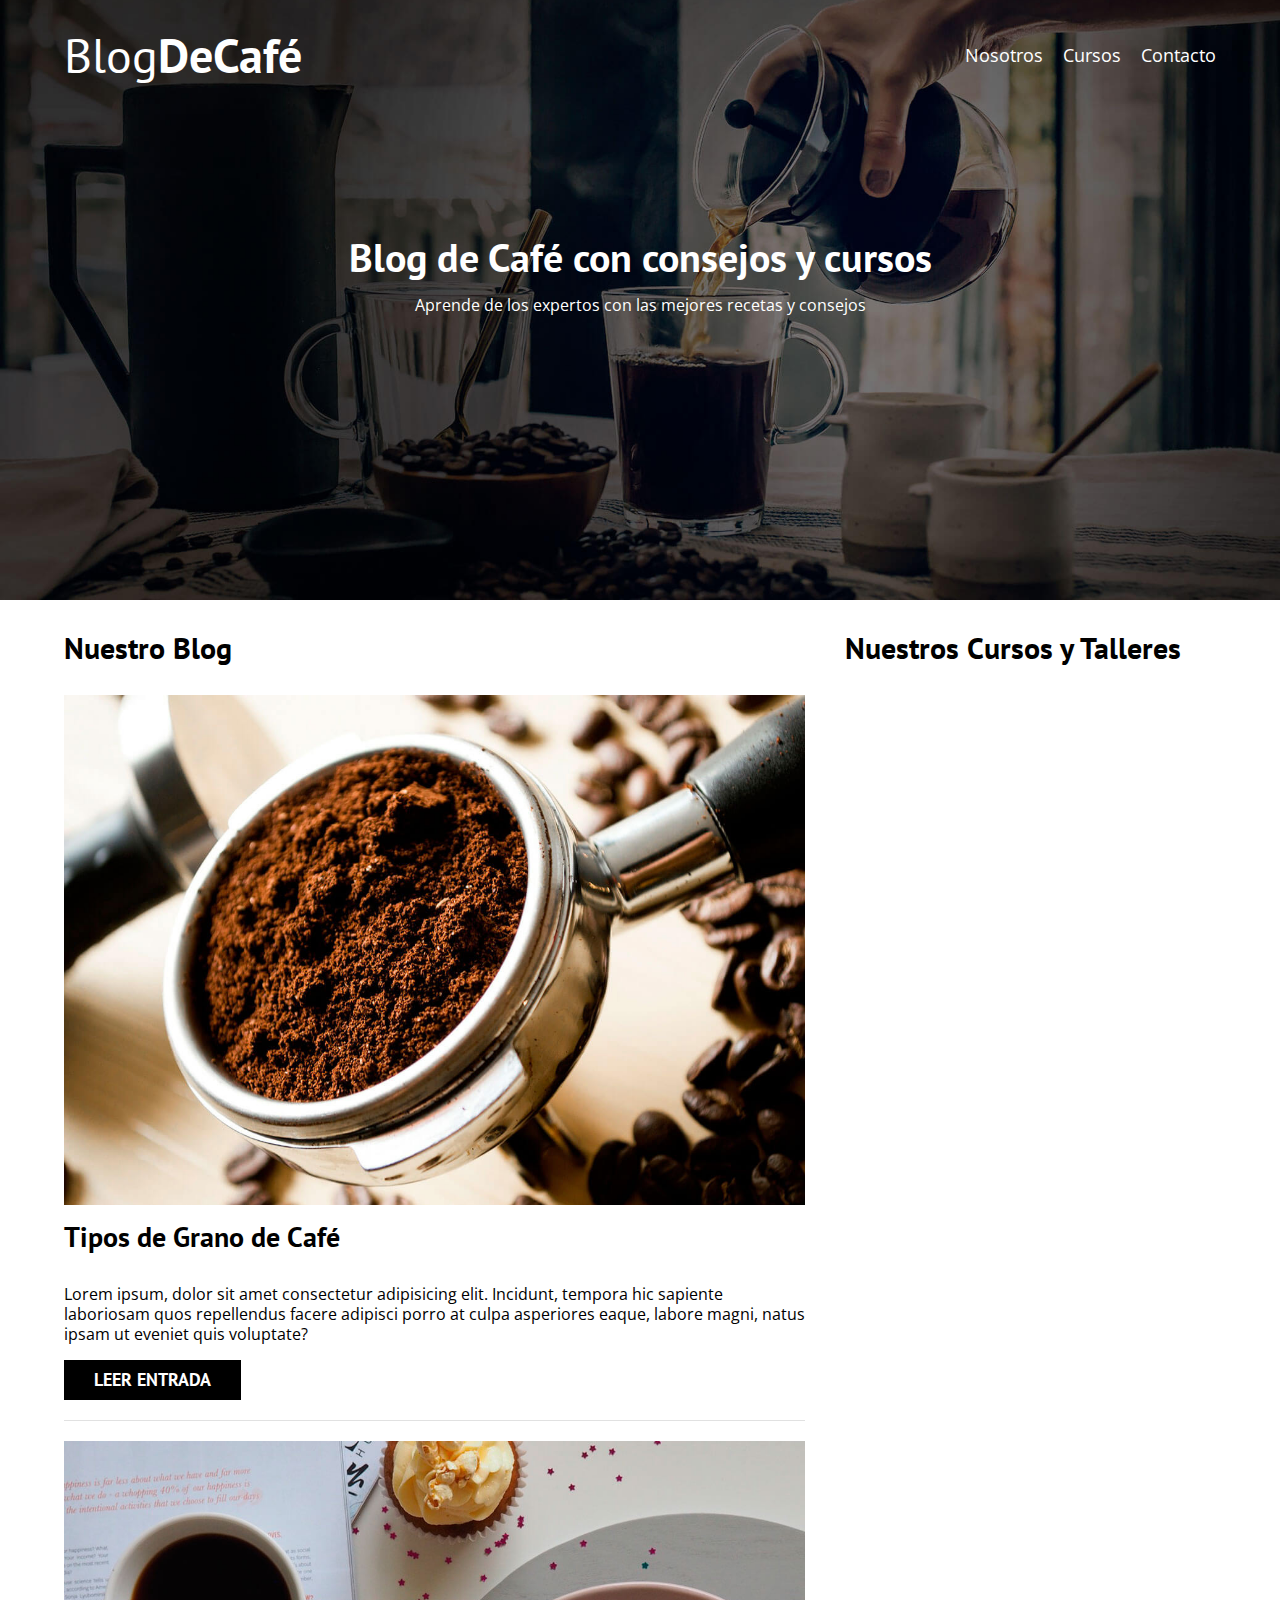
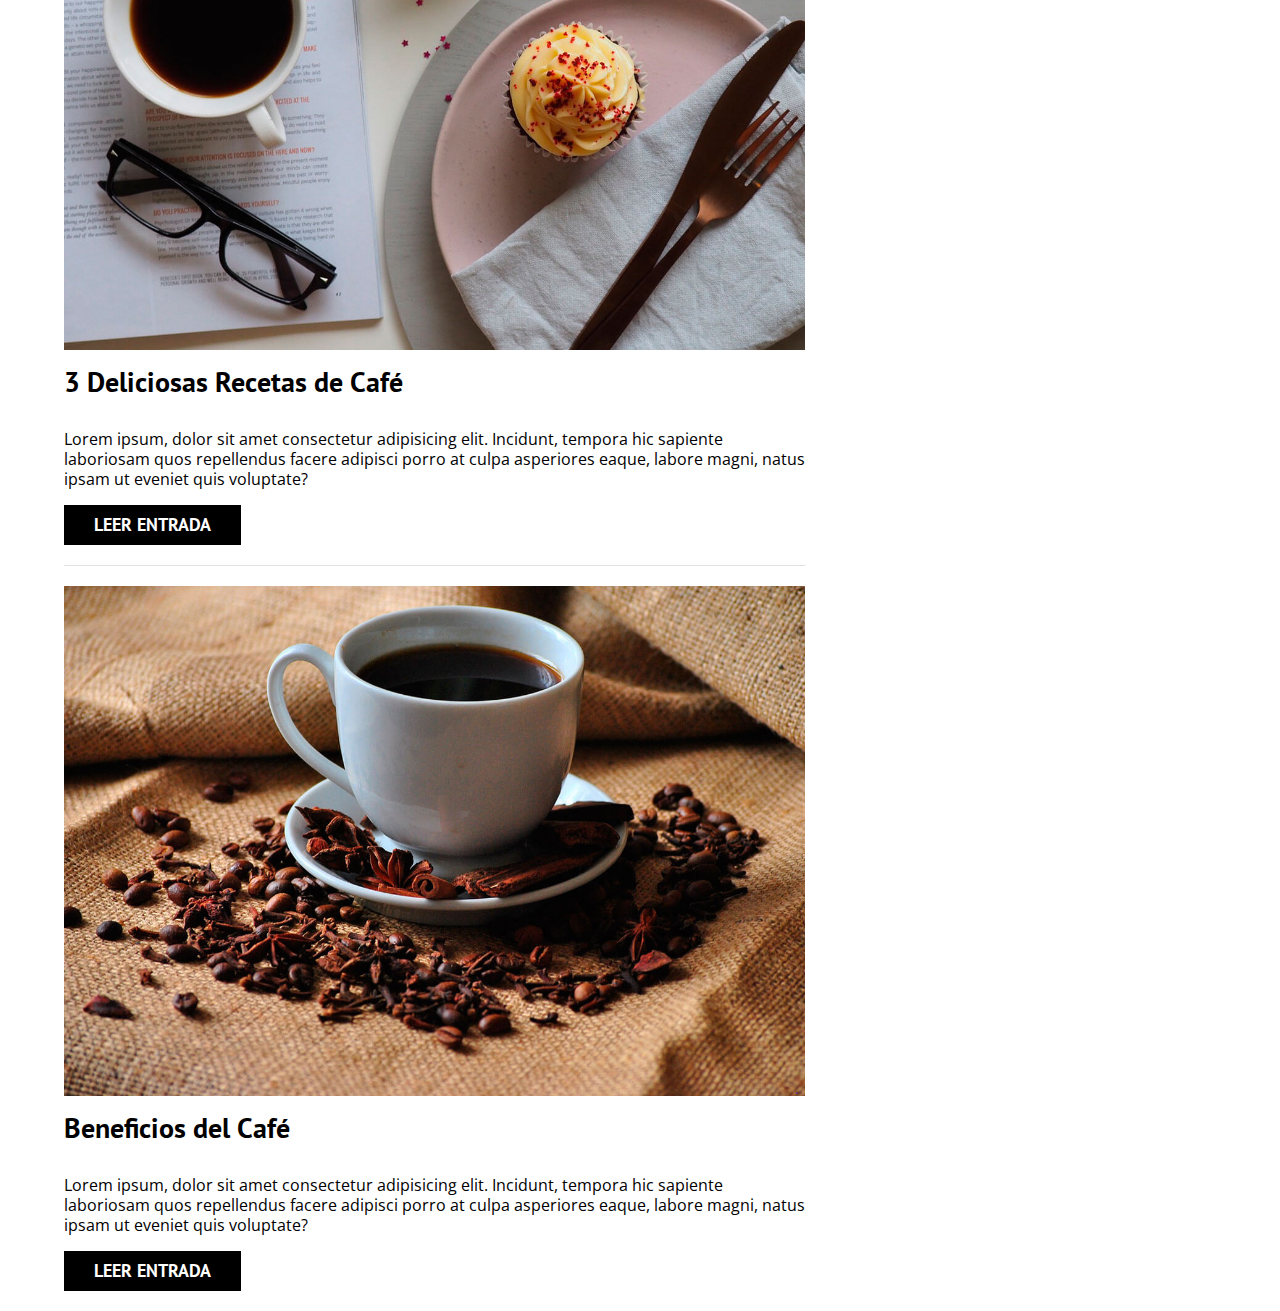
==== index.html @ 973b779e "blog cafe maquetado inicial html y css" ====
<!DOCTYPE html>
<html lang="es">
  <head>
    <meta charset="UTF-8" />
    <meta name="viewport" content="width=device-width, initial-scale=1.0" />
    <title>BlogDeCafé</title>
    <meta name="description" content="Página web de blog de café" />
    <!-- Preload -->
    <link rel="preload" href="css/normalize.css" as="style" />
    <link rel="stylesheet" href="css/normalize.css" />

    <link rel="preload" href="https://fonts.googleapis.com/css2?family=Open+Sans&family=PT+Sans:wght@400;700&display=swap"  crossorigin="crossorigin" as="font">
    <link href="https://fonts.googleapis.com/css2?family=Open+Sans&family=PT+Sans:wght@400;700&display=swap" rel="stylesheet">
    
    <link rel="preload" href="css/style.css" as="style">
    <link rel="stylesheet" href="css/style.css">

  </head>
  <body>
    <header class="header">
      <div class="contenedor">

        <div class="barra">

          <a class="logo" href="index.html">
            <h1 class="logo__nombre no-margin centrar-texto">
              Blog<span class="logo__bold">DeCafé</span>
            </h1>
          </a>

          <nav class="navegacion">
            <a href="nosotros.html" class="navegacion__enlace">Nosotros</a>
            <a href="cursos.html" class="navegacion__enlace">Cursos</a>
            <a href="contacto.html" class="navegacion__enlace">Contacto</a>
          </nav>

        </div>

      </div>

      <div class="header__texto">

        <h2 class="no-margin">Blog de Café con consejos y cursos</h2>
        <p class="no-margin">
          Aprende de los expertos con las mejores recetas y consejos
        </p>

      </div>

    </header>

    <div class="contenedor contenido-principal">
        <main class="blog"> 
            <h3>Nuestro Blog</h3>

            <article class="entrada">
              <div class="entrada__imagen">
                <img src="img/blog1.jpg" alt="imagen blog">
              </div>

              <div class="entrada__contenido">
                <h4 class="no-margin">Tipos de Grano de Café</h4>
                <p>Lorem ipsum, dolor sit amet consectetur adipisicing elit. Incidunt, tempora hic sapiente laboriosam quos repellendus facere adipisci porro at culpa asperiores eaque, labore magni, natus ipsam ut eveniet quis voluptate?</p>
                <a href="entrada.html" class="boton boton--primario">Leer Entrada</a>
              </div>
            </article>

            <article class="entrada">
              <div class="entrada__imagen">
                <img src="img/blog2.jpg" alt="imagen blog">
              </div>

              <div class="entrada__contenido">
                <h4 class="no-margin">3 Deliciosas Recetas de Café</h4>
                <p>Lorem ipsum, dolor sit amet consectetur adipisicing elit. Incidunt, tempora hic sapiente laboriosam quos repellendus facere adipisci porro at culpa asperiores eaque, labore magni, natus ipsam ut eveniet quis voluptate?</p>
                <a href="entrada.html" class="boton boton--primario">Leer Entrada</a>
              </div>
            </article>

            <article class="entrada">
              <div class="entrada__imagen">
                <img src="img/blog3.jpg" alt="imagen blog">
              </div>

              <div class="entrada__contenido">
                <h4 class="no-margin">Beneficios del Café</h4>
                <p>Lorem ipsum, dolor sit amet consectetur adipisicing elit. Incidunt, tempora hic sapiente laboriosam quos repellendus facere adipisci porro at culpa asperiores eaque, labore magni, natus ipsam ut eveniet quis voluptate?</p>
                <a href="entrada.html" class="boton boton--primario">Leer Entrada</a>
              </div>
            </article>
        </main>
        <aside class="sidebar">
            <h3>Nuestros Cursos y Talleres</h3>
        </aside>
      </div>
      
  </body>
</html>
---- css/style.css ----
:root {
    --fuenteHeading: "PT Sans", sans-serif;
    --fuenteParrafos: "Open Sans", sans-serif;

    --primario: #784D3C;
    --gris: #e1e1e1;
    --blanco: #ffffff;
    --negro: #000000;
}

html {
    box-sizing: border-box;
    font-size: 62.5%;
}
  *, *:before, *:after {
    box-sizing: inherit;
  }

body {
    font-family: var(--fuenteParrafos);
    font-size: 1.6rem;
    line-height: 2rem;
}


/**Globales*/

.contenedor {
    width: min(90%, 120rem);
    margin: 0 auto;
}

a {
    text-decoration: none;
}

h1, h2, h3, h4 {
    font-family: var(--fuenteHeading);
    line-height: 1.5rem;
}

h1 {
    font-size: 4.8rem;
}
h2 {
    font-size: 4rem;
}
h3 {
    font-size: 3rem;
}
h4 {
    font-size: 2.8rem;
}

img {
    max-width: 100%;
}

@media (max-width: 768px) {
    h1 {
        font-size: 4.5rem; 
    }
    h2 {
        font-size: 3.2rem;
    }
    h3 {
        font-size: 2.4rem;
    }
    h4 {
        font-size: 2rem;
    }
}

/*Utilidades**/

.no-margin {
    margin: 0;
}

.no-padding {
    padding: 0;
}

.centrar-texto {
    text-align: center;
}


/*header**/

.header {
    background-image: url(../img/banner.jpg);
    height: 60rem;
    background-size: cover;
    background-repeat: no-repeat;
    background-position: center center;
}


.header__texto {
    text-align: center;
    color: var(--blanco);
    margin-top: 5rem;
 }

 .header__texto h2 {
    padding-bottom: 2rem;
    line-height: 3.5rem;
 }

 @media (min-width: 768px) {
    .header__texto {
        margin-top: 17rem;
    }
}

.barra {
    padding-top: 4rem;
}

@media (min-width: 768px) {
    .barra {
        display: flex;
        justify-content: space-between;
        align-items: center;
    }
}

@media (min-width: 768px) {
    .barra {
        display: flex;
        justify-content: space-between;
        align-items: center;
    }
}

.logo {
    color: var(--blanco);
}

.logo__nombre {
    font-weight: 400;
} 

.logo__bold {
    font-weight: 700;
}

.navegacion {
    padding-top: 5rem;
}

.navegacion a {
    line-height: 3rem;
}

@media (min-width: 768px) {
    .navegacion {
        display: flex;
        gap: 2rem;
        padding-top: 0rem;
    }
}



.navegacion__enlace {
    display: block;
    text-align: center;
    font-size: 1.8rem;
    color: var(--blanco);
}

/**blog*/




@Media (min-width: 768px) {
    .contenido-principal {
        display: grid;
        grid-template-columns: 2fr 1fr;
        column-gap: 4rem;
    }

    .contenido-principal h3 {
        line-height:  3.5rem;
    }

}

.entrada {
    border-bottom: 1px solid var(--gris);
    margin-bottom: 2rem;
}

.entrada__imagen {
    margin-bottom: 2rem;
}

.entrada__contenido h4 {
    margin-bottom: 4rem;
}


.entrada:last-of-type {
    border: none;
    margin-bottom:  0;
}

.boton {
    display: block;
    color: var(--blanco);
    font-family: var(--fuenteHeading);
    text-align: center;
    text-transform: uppercase;
    font-size: 1.8rem;
    font-weight: 700;
    padding: 1rem 3rem;
    margin-bottom: 2rem;

}

.boton--primario {
    background-color: var(--negro);
}

@Media (min-width: 768px) {
    .boton {
        display: inline-block;
    }
}
---- css/style.css ----
:root {
    --fuenteHeading: "PT Sans", sans-serif;
    --fuenteParrafos: "Open Sans", sans-serif;

    --primario: #784D3C;
    --gris: #e1e1e1;
    --blanco: #ffffff;
    --negro: #000000;
}

html {
    box-sizing: border-box;
    font-size: 62.5%;
}
  *, *:before, *:after {
    box-sizing: inherit;
  }

body {
    font-family: var(--fuenteParrafos);
    font-size: 1.6rem;
    line-height: 2rem;
}


/**Globales*/

.contenedor {
    width: min(90%, 120rem);
    margin: 0 auto;
}

a {
    text-decoration: none;
}

h1, h2, h3, h4 {
    font-family: var(--fuenteHeading);
    line-height: 1.5rem;
}

h1 {
    font-size: 4.8rem;
}
h2 {
    font-size: 4rem;
}
h3 {
    font-size: 3rem;
}
h4 {
    font-size: 2.8rem;
}

img {
    max-width: 100%;
}

@media (max-width: 768px) {
    h1 {
        font-size: 4.5rem; 
    }
    h2 {
        font-size: 3.2rem;
    }
    h3 {
        font-size: 2.4rem;
    }
    h4 {
        font-size: 2rem;
    }
}

/*Utilidades**/

.no-margin {
    margin: 0;
}

.no-padding {
    padding: 0;
}

.centrar-texto {
    text-align: center;
}


/*header**/

.header {
    background-image: url(../img/banner.jpg);
    height: 60rem;
    background-size: cover;
    background-repeat: no-repeat;
    background-position: center center;
}


.header__texto {
    text-align: center;
    color: var(--blanco);
    margin-top: 5rem;
 }

 .header__texto h2 {
    padding-bottom: 2rem;
    line-height: 3.5rem;
 }

 @media (min-width: 768px) {
    .header__texto {
        margin-top: 17rem;
    }
}

.barra {
    padding-top: 4rem;
}

@media (min-width: 768px) {
    .barra {
        display: flex;
        justify-content: space-between;
        align-items: center;
    }
}

@media (min-width: 768px) {
    .barra {
        display: flex;
        justify-content: space-between;
        align-items: center;
    }
}

.logo {
    color: var(--blanco);
}

.logo__nombre {
    font-weight: 400;
} 

.logo__bold {
    font-weight: 700;
}

.navegacion {
    padding-top: 5rem;
}

.navegacion a {
    line-height: 3rem;
}

@media (min-width: 768px) {
    .navegacion {
        display: flex;
        gap: 2rem;
        padding-top: 0rem;
    }
}



.navegacion__enlace {
    display: block;
    text-align: center;
    font-size: 1.8rem;
    color: var(--blanco);
}

/**blog*/




@Media (min-width: 768px) {
    .contenido-principal {
        display: grid;
        grid-template-columns: 2fr 1fr;
        column-gap: 4rem;
    }

    .contenido-principal h3 {
        line-height:  3.5rem;
    }

}

.entrada {
    border-bottom: 1px solid var(--gris);
    margin-bottom: 2rem;
}

.entrada__imagen {
    margin-bottom: 2rem;
}

.entrada__contenido h4 {
    margin-bottom: 4rem;
}


.entrada:last-of-type {
    border: none;
    margin-bottom:  0;
}

.boton {
    display: block;
    color: var(--blanco);
    font-family: var(--fuenteHeading);
    text-align: center;
    text-transform: uppercase;
    font-size: 1.8rem;
    font-weight: 700;
    padding: 1rem 3rem;
    margin-bottom: 2rem;

}

.boton--primario {
    background-color: var(--negro);
}

@Media (min-width: 768px) {
    .boton {
        display: inline-block;
    }
}
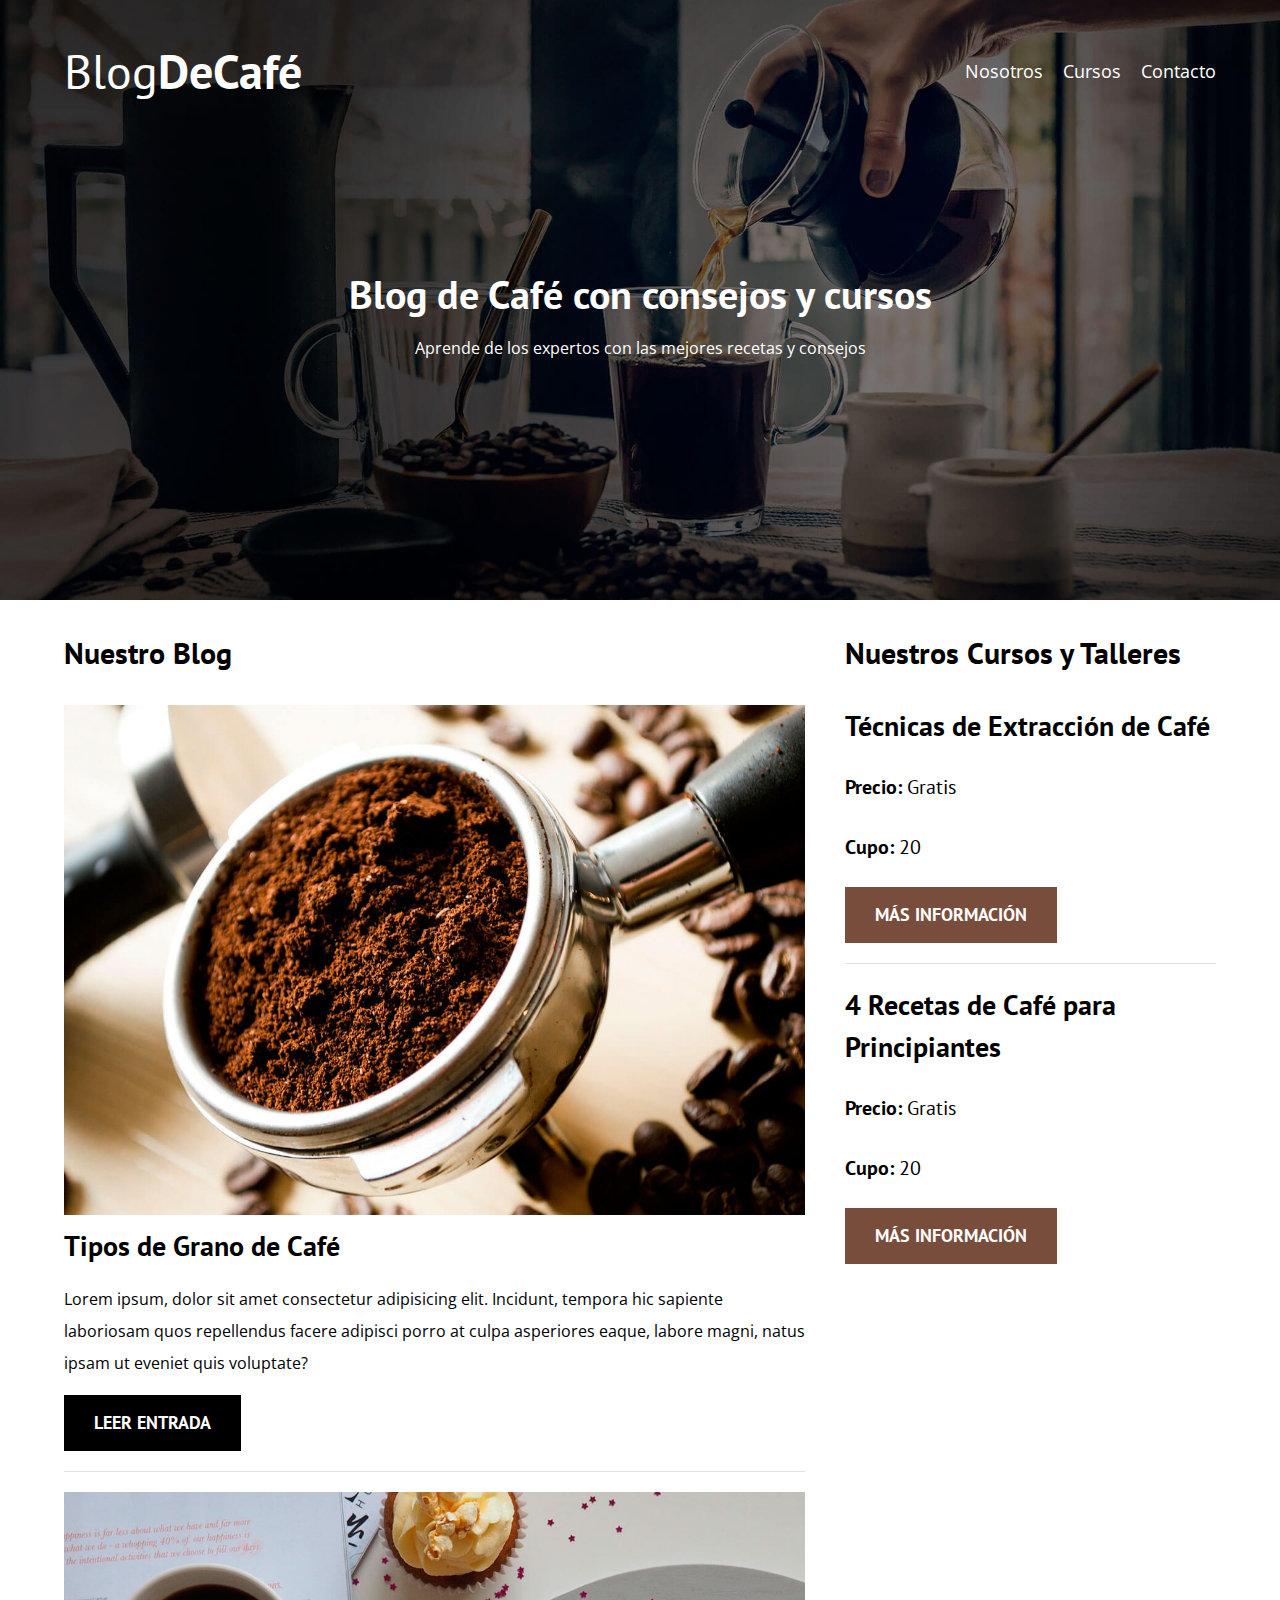
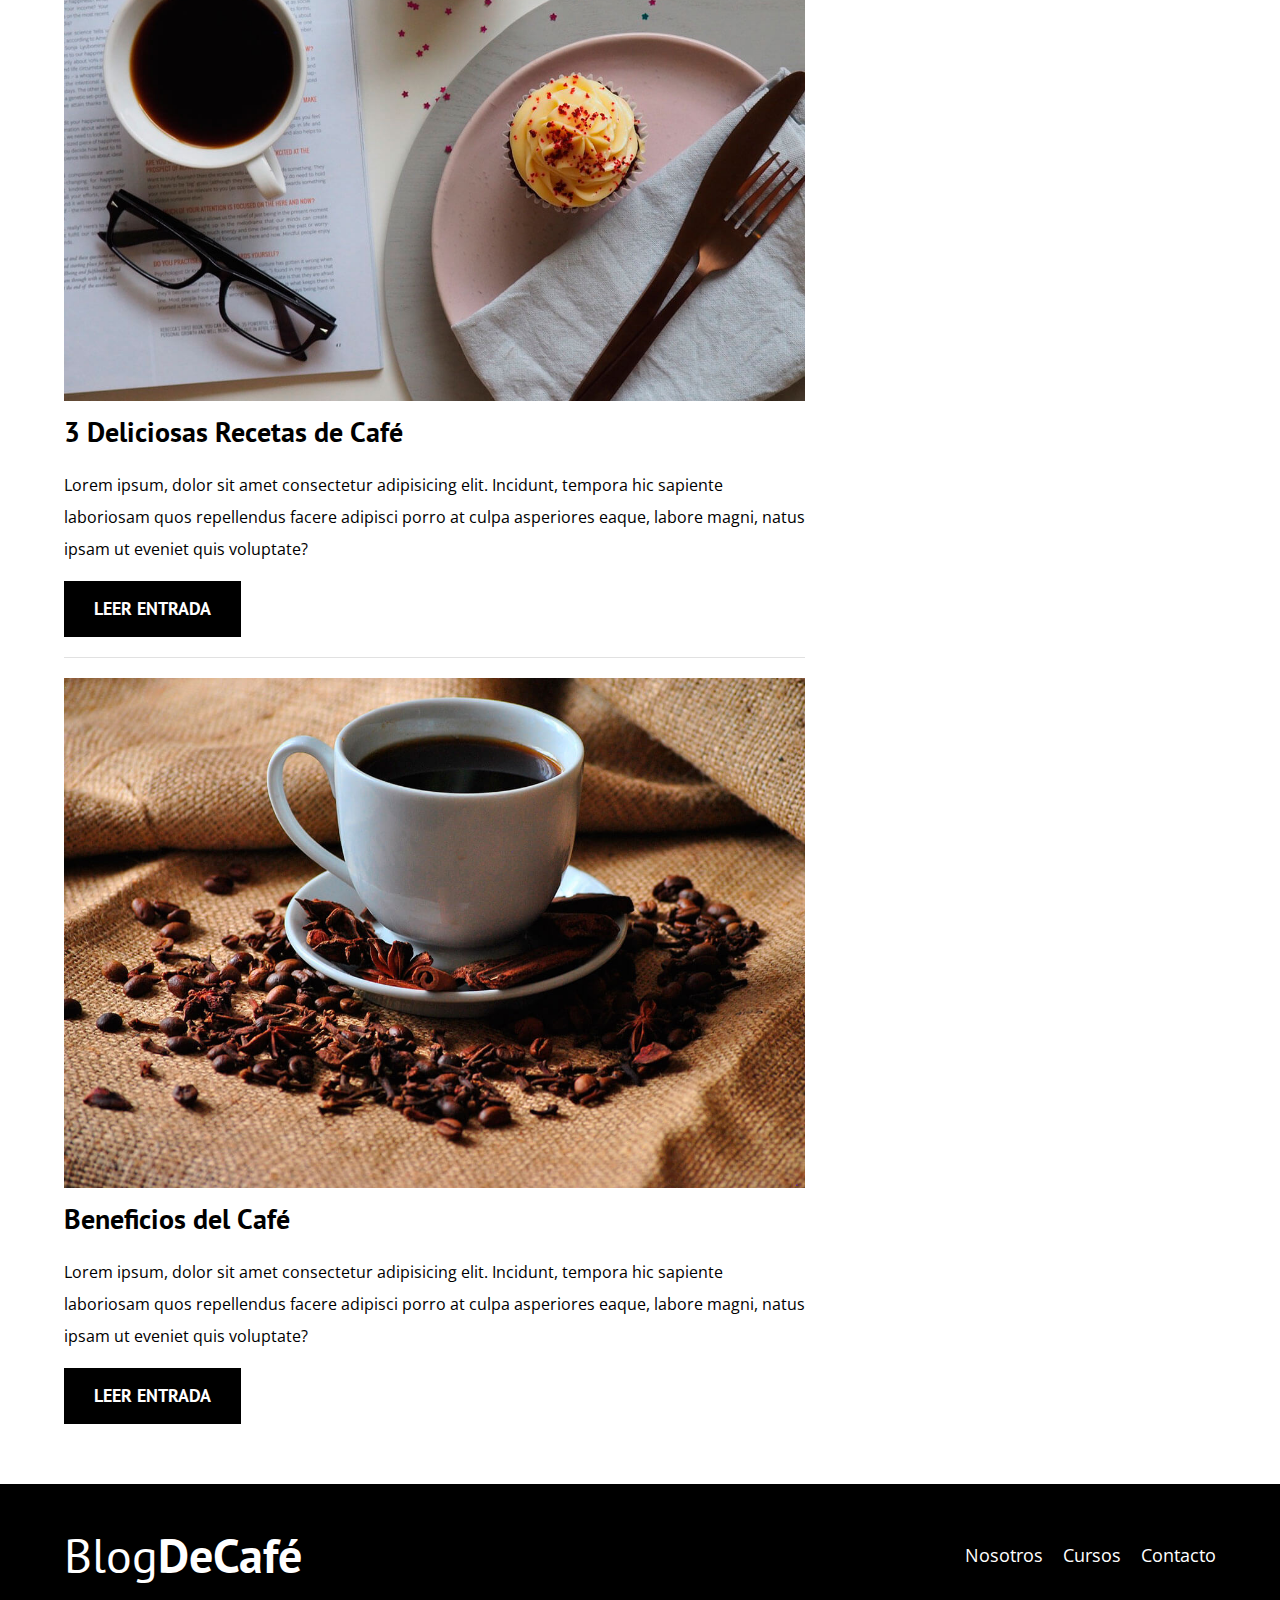
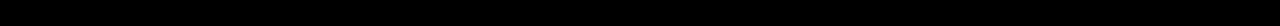
==== commit 61479090: "se termina seccion blog" ====
--- a/index.html
+++ b/index.html
@@ -91,8 +91,60 @@
         </main>
         <aside class="sidebar">
             <h3>Nuestros Cursos y Talleres</h3>
+
+            <ul class="cursos no-padding">
+              <li class="widget-curso">
+                <h4 class="no-margin">Técnicas de Extracción de Café</h4>
+
+                <p class="widget-curso__label">Precio: 
+                  <span class="widget-curso__info">Gratis</span>
+                </p>
+
+                <p class="widget-curso__label">Cupo: 
+                  <span class="widget-curso__info">20</span>
+                </p>
+
+                <a href="#" class="boton boton--secundario">Más Información</a>
+              </li>
+
+              <li class="widget-curso">
+                <h4 class="no-margin">4 Recetas de Café para Principiantes</h4>
+
+                <p class="widget-curso__label">Precio: 
+                  <span class="widget-curso__info">Gratis</span>
+                </p>
+
+                <p class="widget-curso__label">Cupo: 
+                  <span class="widget-curso__info">20</span>
+                </p>
+
+                <a href="#" class="boton boton--secundario">Más Información</a>
+              </li>
+              
+            </ul>
         </aside>
       </div>
+
+      <footer class="footer">
+
+        <div class="contenedor">
+          <div class="barra">
+            <a class="logo" href="index.html">
+              <h1 class="logo__nombre no-margin centrar-texto">
+                Blog<span class="logo__bold">DeCafé</span>
+              </h1>
+            </a>
+    
+            <nav class="navegacion">
+              <a href="nosotros.html" class="navegacion__enlace">Nosotros</a>
+              <a href="cursos.html" class="navegacion__enlace">Cursos</a>
+              <a href="contacto.html" class="navegacion__enlace">Contacto</a>
+            </nav>
+          </div>
+         
+        </div>
+
+      </footer>
       
   </body>
 </html>
--- a/css/style.css
+++ b/css/style.css
@@ -19,7 +19,7 @@
 body {
     font-family: var(--fuenteParrafos);
     font-size: 1.6rem;
-    line-height: 2rem;
+    line-height: 2;
 }
 
 
@@ -36,7 +36,7 @@
 
 h1, h2, h3, h4 {
     font-family: var(--fuenteHeading);
-    line-height: 1.5rem;
+    line-height: 1.5;
 }
 
 h1 {
@@ -56,20 +56,6 @@
     max-width: 100%;
 }
 
-@media (max-width: 768px) {
-    h1 {
-        font-size: 4.5rem; 
-    }
-    h2 {
-        font-size: 3.2rem;
-    }
-    h3 {
-        font-size: 2.4rem;
-    }
-    h4 {
-        font-size: 2rem;
-    }
-}
 
 /*Utilidades**/
 
@@ -115,7 +101,7 @@
 }
 
 .barra {
-    padding-top: 4rem;
+    padding-top: 3.5rem;
 }
 
 @media (min-width: 768px) {
@@ -126,14 +112,6 @@
     }
 }
 
-@media (min-width: 768px) {
-    .barra {
-        display: flex;
-        justify-content: space-between;
-        align-items: center;
-    }
-}
-
 .logo {
     color: var(--blanco);
 }
@@ -174,34 +152,18 @@
 /**blog*/
 
 
-
-
 @Media (min-width: 768px) {
     .contenido-principal {
         display: grid;
         grid-template-columns: 2fr 1fr;
         column-gap: 4rem;
     }
-
-    .contenido-principal h3 {
-        line-height:  3.5rem;
-    }
-
 }
 
 .entrada {
     border-bottom: 1px solid var(--gris);
     margin-bottom: 2rem;
 }
-
-.entrada__imagen {
-    margin-bottom: 2rem;
-}
-
-.entrada__contenido h4 {
-    margin-bottom: 4rem;
-}
-
 
 .entrada:last-of-type {
     border: none;
@@ -231,6 +193,43 @@
     }
 }
 
-
+.boton--secundario {
+    background-color: var(--primario);
+}
     
 
+.cursos {
+    list-style: none;
+}
+
+.widget-curso {
+    border-bottom: 1px solid var(--gris);
+    margin-bottom: 2rem;
+}
+
+.widget-curso:last-of-type {
+    border-bottom: none;
+    margin-bottom: 0;
+}
+
+.widget-curso__label {
+    font-family: var(--fuenteHeading);
+    font-weight: bold;
+}
+
+.widget-curso__info {
+    font-weight: normal;
+}
+
+.widget-curso__label,
+.widget-curso__info {
+    font-size: 2rem;
+}
+
+/*Footer**/
+
+.footer {
+    background-color: var(--negro);
+    padding-bottom: 3.5rem;
+    margin-top: 4rem;
+}--- a/css/style.css
+++ b/css/style.css
@@ -19,7 +19,7 @@
 body {
     font-family: var(--fuenteParrafos);
     font-size: 1.6rem;
-    line-height: 2rem;
+    line-height: 2;
 }
 
 
@@ -36,7 +36,7 @@
 
 h1, h2, h3, h4 {
     font-family: var(--fuenteHeading);
-    line-height: 1.5rem;
+    line-height: 1.5;
 }
 
 h1 {
@@ -56,20 +56,6 @@
     max-width: 100%;
 }
 
-@media (max-width: 768px) {
-    h1 {
-        font-size: 4.5rem; 
-    }
-    h2 {
-        font-size: 3.2rem;
-    }
-    h3 {
-        font-size: 2.4rem;
-    }
-    h4 {
-        font-size: 2rem;
-    }
-}
 
 /*Utilidades**/
 
@@ -115,7 +101,7 @@
 }
 
 .barra {
-    padding-top: 4rem;
+    padding-top: 3.5rem;
 }
 
 @media (min-width: 768px) {
@@ -126,14 +112,6 @@
     }
 }
 
-@media (min-width: 768px) {
-    .barra {
-        display: flex;
-        justify-content: space-between;
-        align-items: center;
-    }
-}
-
 .logo {
     color: var(--blanco);
 }
@@ -174,34 +152,18 @@
 /**blog*/
 
 
-
-
 @Media (min-width: 768px) {
     .contenido-principal {
         display: grid;
         grid-template-columns: 2fr 1fr;
         column-gap: 4rem;
     }
-
-    .contenido-principal h3 {
-        line-height:  3.5rem;
-    }
-
 }
 
 .entrada {
     border-bottom: 1px solid var(--gris);
     margin-bottom: 2rem;
 }
-
-.entrada__imagen {
-    margin-bottom: 2rem;
-}
-
-.entrada__contenido h4 {
-    margin-bottom: 4rem;
-}
-
 
 .entrada:last-of-type {
     border: none;
@@ -231,6 +193,43 @@
     }
 }
 
-
+.boton--secundario {
+    background-color: var(--primario);
+}
     
 
+.cursos {
+    list-style: none;
+}
+
+.widget-curso {
+    border-bottom: 1px solid var(--gris);
+    margin-bottom: 2rem;
+}
+
+.widget-curso:last-of-type {
+    border-bottom: none;
+    margin-bottom: 0;
+}
+
+.widget-curso__label {
+    font-family: var(--fuenteHeading);
+    font-weight: bold;
+}
+
+.widget-curso__info {
+    font-weight: normal;
+}
+
+.widget-curso__label,
+.widget-curso__info {
+    font-size: 2rem;
+}
+
+/*Footer**/
+
+.footer {
+    background-color: var(--negro);
+    padding-bottom: 3.5rem;
+    margin-top: 4rem;
+}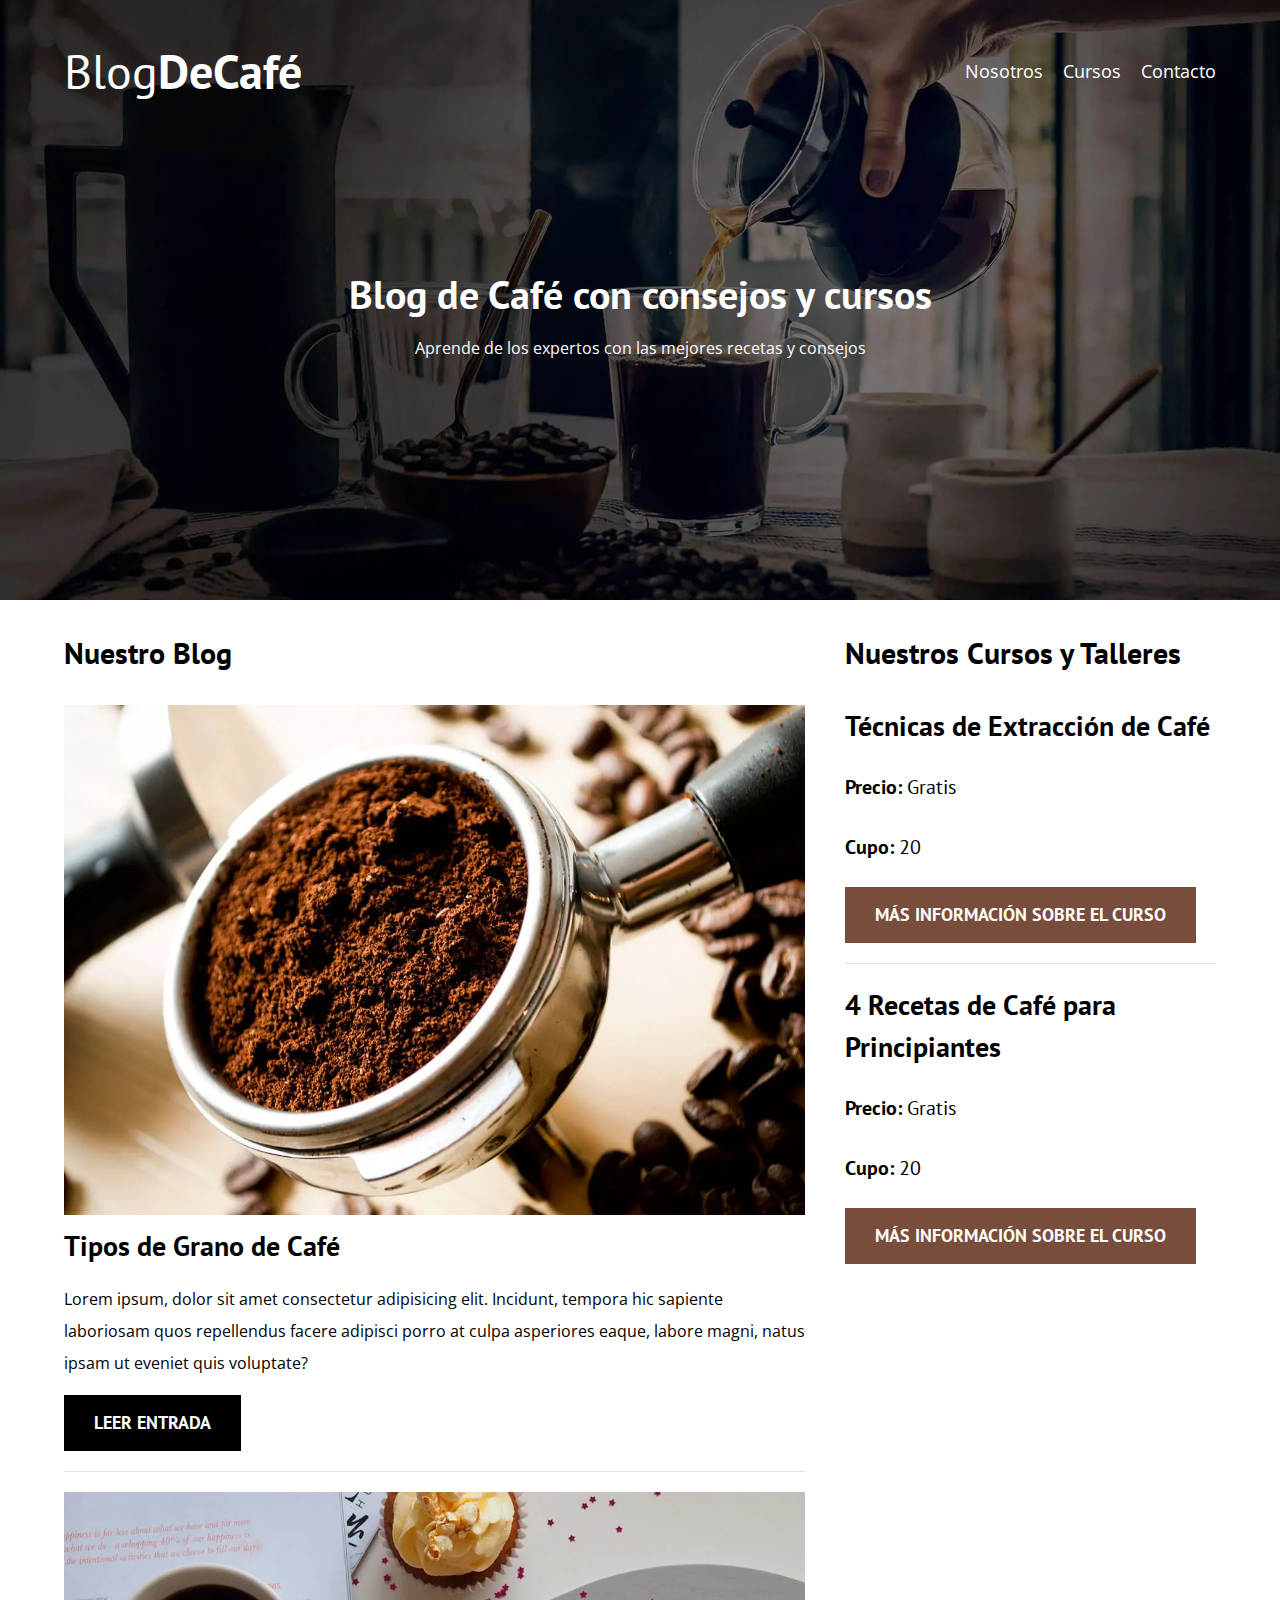
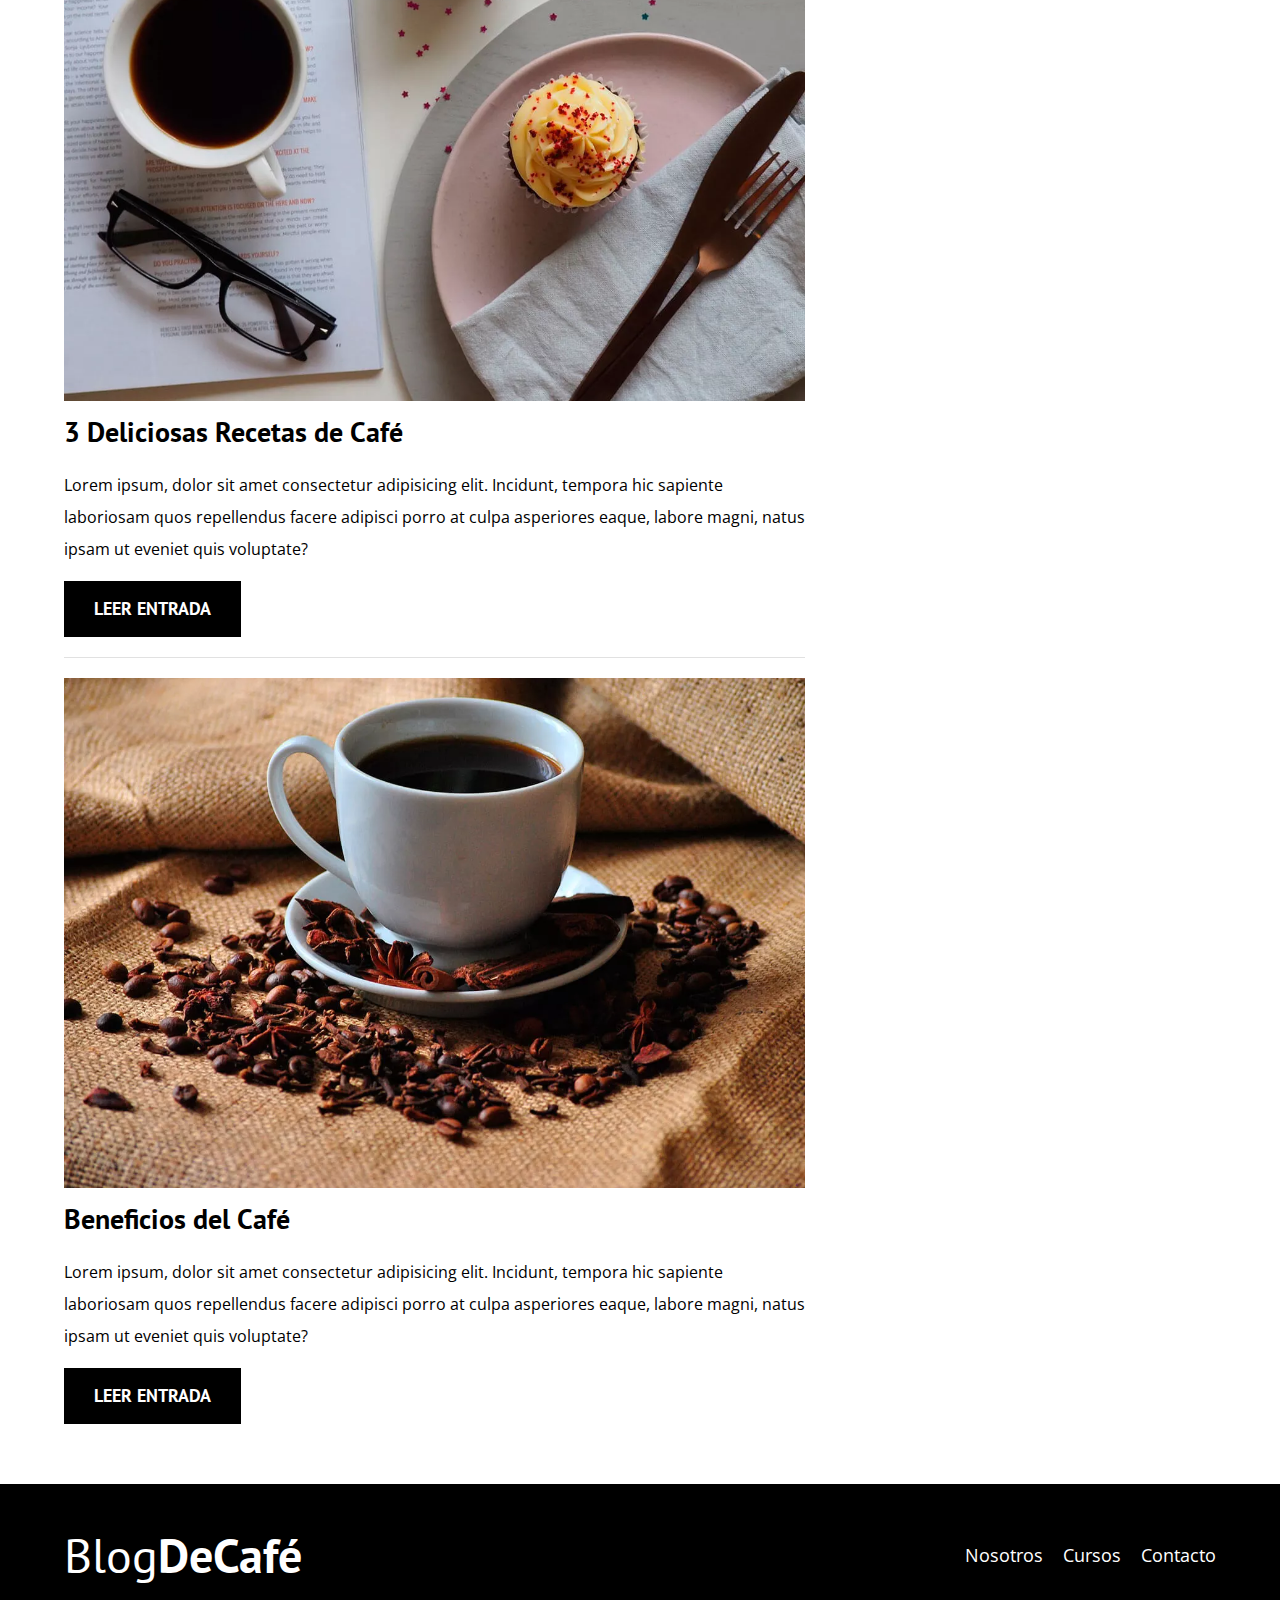
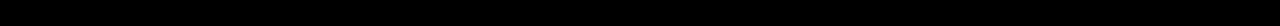
==== commit 99f0110a: "se completa blog de cafe" ====
--- a/index.html
+++ b/index.html
@@ -5,23 +5,33 @@
     <meta name="viewport" content="width=device-width, initial-scale=1.0" />
     <title>BlogDeCafé</title>
     <meta name="description" content="Página web de blog de café" />
+
+    <!--Pre fetch-->
+
+    <link rel="prefetch" href="nosotros.html" as="document">
+
     <!-- Preload -->
     <link rel="preload" href="css/normalize.css" as="style" />
     <link rel="stylesheet" href="css/normalize.css" />
 
-    <link rel="preload" href="https://fonts.googleapis.com/css2?family=Open+Sans&family=PT+Sans:wght@400;700&display=swap"  crossorigin="crossorigin" as="font">
-    <link href="https://fonts.googleapis.com/css2?family=Open+Sans&family=PT+Sans:wght@400;700&display=swap" rel="stylesheet">
-    
-    <link rel="preload" href="css/style.css" as="style">
-    <link rel="stylesheet" href="css/style.css">
+    <link
+      rel="preload"
+      href="https://fonts.googleapis.com/css2?family=Open+Sans&family=PT+Sans:wght@400;700&display=swap"
+      crossorigin="crossorigin"
+      as="font"
+    />
+    <link
+      href="https://fonts.googleapis.com/css2?family=Open+Sans&family=PT+Sans:wght@400;700&display=swap"
+      rel="stylesheet"
+    />
 
+    <link rel="preload" href="css/style.css" as="style" />
+    <link rel="stylesheet" href="css/style.css" />
   </head>
   <body>
     <header class="header">
       <div class="contenedor">
-
         <div class="barra">
-
           <a class="logo" href="index.html">
             <h1 class="logo__nombre no-margin centrar-texto">
               Blog<span class="logo__bold">DeCafé</span>
@@ -33,118 +43,145 @@
             <a href="cursos.html" class="navegacion__enlace">Cursos</a>
             <a href="contacto.html" class="navegacion__enlace">Contacto</a>
           </nav>
-
         </div>
-
       </div>
 
       <div class="header__texto">
-
         <h2 class="no-margin">Blog de Café con consejos y cursos</h2>
         <p class="no-margin">
           Aprende de los expertos con las mejores recetas y consejos
         </p>
-
       </div>
-
     </header>
 
     <div class="contenedor contenido-principal">
-        <main class="blog"> 
-            <h3>Nuestro Blog</h3>
+      <main class="blog">
+        <h3>Nuestro Blog</h3>
 
-            <article class="entrada">
-              <div class="entrada__imagen">
-                <img src="img/blog1.jpg" alt="imagen blog">
-              </div>
+        <article class="entrada">
+          <div class="entrada__imagen">
+            <picture>
+              <source loading="lazy" srcset="img/blog1.webp" type="image/webp">
+              <img loading="lazy" src="img/blog1.jpg" alt="imagen blog" />
+            </picture>
+            
+          </div>
 
-              <div class="entrada__contenido">
-                <h4 class="no-margin">Tipos de Grano de Café</h4>
-                <p>Lorem ipsum, dolor sit amet consectetur adipisicing elit. Incidunt, tempora hic sapiente laboriosam quos repellendus facere adipisci porro at culpa asperiores eaque, labore magni, natus ipsam ut eveniet quis voluptate?</p>
-                <a href="entrada.html" class="boton boton--primario">Leer Entrada</a>
-              </div>
-            </article>
+          <div class="entrada__contenido">
+            <h4 class="no-margin">Tipos de Grano de Café</h4>
+            <p>
+              Lorem ipsum, dolor sit amet consectetur adipisicing elit.
+              Incidunt, tempora hic sapiente laboriosam quos repellendus facere
+              adipisci porro at culpa asperiores eaque, labore magni, natus
+              ipsam ut eveniet quis voluptate?
+            </p>
+            <a href="entrada.html" class="boton boton--primario"
+              >Leer Entrada</a
+            >
+          </div>
+        </article>
 
-            <article class="entrada">
-              <div class="entrada__imagen">
-                <img src="img/blog2.jpg" alt="imagen blog">
-              </div>
+        <article class="entrada">
+          <div class="entrada__imagen">
+            <picture>
+              <source loading="lazy" srcset="img/blog2.webp" type="image/webp">
+              <img loading="lazy" src="img/blog2.jpg" alt="imagen blog" />
+            </picture>
+          </div>
 
-              <div class="entrada__contenido">
-                <h4 class="no-margin">3 Deliciosas Recetas de Café</h4>
-                <p>Lorem ipsum, dolor sit amet consectetur adipisicing elit. Incidunt, tempora hic sapiente laboriosam quos repellendus facere adipisci porro at culpa asperiores eaque, labore magni, natus ipsam ut eveniet quis voluptate?</p>
-                <a href="entrada.html" class="boton boton--primario">Leer Entrada</a>
-              </div>
-            </article>
+          <div class="entrada__contenido">
+            <h4 class="no-margin">3 Deliciosas Recetas de Café</h4>
+            <p>
+              Lorem ipsum, dolor sit amet consectetur adipisicing elit.
+              Incidunt, tempora hic sapiente laboriosam quos repellendus facere
+              adipisci porro at culpa asperiores eaque, labore magni, natus
+              ipsam ut eveniet quis voluptate?
+            </p>
+            <a href="entrada.html" class="boton boton--primario"
+              >Leer Entrada</a
+            >
+          </div>
+        </article>
 
-            <article class="entrada">
-              <div class="entrada__imagen">
-                <img src="img/blog3.jpg" alt="imagen blog">
-              </div>
+        <article class="entrada">
+          <div class="entrada__imagen">
+            <picture>
+              <source loading="lazy" srcset="img/blog3.webp" type="image/webp">
+              <img loading="lazy" src="img/blog3.jpg" alt="imagen blog" />
+            </picture>
+          </div>
 
-              <div class="entrada__contenido">
-                <h4 class="no-margin">Beneficios del Café</h4>
-                <p>Lorem ipsum, dolor sit amet consectetur adipisicing elit. Incidunt, tempora hic sapiente laboriosam quos repellendus facere adipisci porro at culpa asperiores eaque, labore magni, natus ipsam ut eveniet quis voluptate?</p>
-                <a href="entrada.html" class="boton boton--primario">Leer Entrada</a>
-              </div>
-            </article>
-        </main>
-        <aside class="sidebar">
-            <h3>Nuestros Cursos y Talleres</h3>
+          <div class="entrada__contenido">
+            <h4 class="no-margin">Beneficios del Café</h4>
+            <p>
+              Lorem ipsum, dolor sit amet consectetur adipisicing elit.
+              Incidunt, tempora hic sapiente laboriosam quos repellendus facere
+              adipisci porro at culpa asperiores eaque, labore magni, natus
+              ipsam ut eveniet quis voluptate?
+            </p>
+            <a href="entrada.html" class="boton boton--primario"
+              >Leer Entrada</a
+            >
+          </div>
+        </article>
+      </main>
+      <aside class="sidebar">
+        <h3>Nuestros Cursos y Talleres</h3>
 
-            <ul class="cursos no-padding">
-              <li class="widget-curso">
-                <h4 class="no-margin">Técnicas de Extracción de Café</h4>
+        <ul class="cursos no-padding">
+          <li class="widget-curso">
+            <h4 class="no-margin">Técnicas de Extracción de Café</h4>
 
-                <p class="widget-curso__label">Precio: 
-                  <span class="widget-curso__info">Gratis</span>
-                </p>
+            <p class="widget-curso__label">
+              Precio:
+              <span class="widget-curso__info">Gratis</span>
+            </p>
 
-                <p class="widget-curso__label">Cupo: 
-                  <span class="widget-curso__info">20</span>
-                </p>
+            <p class="widget-curso__label">
+              Cupo:
+              <span class="widget-curso__info">20</span>
+            </p>
 
-                <a href="#" class="boton boton--secundario">Más Información</a>
-              </li>
+            <a href="#" class="boton boton--secundario">Más Información Sobre el Curso</a>
+          </li>
 
-              <li class="widget-curso">
-                <h4 class="no-margin">4 Recetas de Café para Principiantes</h4>
+          <li class="widget-curso">
+            <h4 class="no-margin">4 Recetas de Café para Principiantes</h4>
 
-                <p class="widget-curso__label">Precio: 
-                  <span class="widget-curso__info">Gratis</span>
-                </p>
+            <p class="widget-curso__label">
+              Precio:
+              <span class="widget-curso__info">Gratis</span>
+            </p>
 
-                <p class="widget-curso__label">Cupo: 
-                  <span class="widget-curso__info">20</span>
-                </p>
+            <p class="widget-curso__label">
+              Cupo:
+              <span class="widget-curso__info">20</span>
+            </p>
 
-                <a href="#" class="boton boton--secundario">Más Información</a>
-              </li>
-              
-            </ul>
-        </aside>
+            <a href="#" class="boton boton--secundario">Más Información Sobre el Curso</a>
+          </li>
+        </ul>
+      </aside>
+    </div>
+
+    <footer class="footer">
+      <div class="contenedor">
+        <div class="barra">
+          <a class="logo" href="index.html">
+            <h1 class="logo__nombre no-margin centrar-texto">
+              Blog<span class="logo__bold">DeCafé</span>
+            </h1>
+          </a>
+
+          <nav class="navegacion">
+            <a href="nosotros.html" class="navegacion__enlace">Nosotros</a>
+            <a href="cursos.html" class="navegacion__enlace">Cursos</a>
+            <a href="contacto.html" class="navegacion__enlace">Contacto</a>
+          </nav>
+        </div>
       </div>
+    </footer>
 
-      <footer class="footer">
-
-        <div class="contenedor">
-          <div class="barra">
-            <a class="logo" href="index.html">
-              <h1 class="logo__nombre no-margin centrar-texto">
-                Blog<span class="logo__bold">DeCafé</span>
-              </h1>
-            </a>
-    
-            <nav class="navegacion">
-              <a href="nosotros.html" class="navegacion__enlace">Nosotros</a>
-              <a href="cursos.html" class="navegacion__enlace">Cursos</a>
-              <a href="contacto.html" class="navegacion__enlace">Contacto</a>
-            </nav>
-          </div>
-         
-        </div>
-
-      </footer>
-      
+    <script src="js/modernizr.js"></script>
   </body>
 </html>
--- a/css/style.css
+++ b/css/style.css
@@ -73,9 +73,13 @@
 
 
 /*header**/
-
+.webp .header {
+    background-image: url(../img/banner.webp);
+}
+.no-webp .header {
+    background-image: url(../img/banner.jpg);
+}
 .header {
-    background-image: url(../img/banner.jpg);
     height: 60rem;
     background-size: cover;
     background-repeat: no-repeat;
@@ -180,7 +184,11 @@
     font-weight: 700;
     padding: 1rem 3rem;
     margin-bottom: 2rem;
-
+    border: none;
+}
+
+.boton:hover {
+    cursor: pointer;
 }
 
 .boton--primario {
@@ -232,4 +240,103 @@
     background-color: var(--negro);
     padding-bottom: 3.5rem;
     margin-top: 4rem;
-}+}
+
+/**Sobre nosotros*/
+
+@Media (min-width: 768px) {
+    /* .sobre-nosotros {
+        display: flex;
+        column-gap: 2rem;
+    }
+
+    .sobre-nosotros__imagen,
+    .sobre-nosotros__texto {
+        flex-basis: 50%;
+    } */
+
+    .sobre-nosotros {
+        display: grid;
+        grid-template-columns: repeat(2, 1fr);
+        column-gap: 2rem;
+    }
+
+}
+
+
+
+/** Cursos**/
+
+.curso {
+    border-bottom: 1px solid var(--gris);
+    padding: 3rem 0;
+}
+
+@Media (min-width: 768px)  {
+    .curso {
+        display: grid;
+        grid-template-columns: 1fr 2fr;
+        column-gap: 2.5rem;
+    }
+}
+
+.curso:last-of-type {
+    border-bottom: none;
+    padding: 3rem 0 0 0;
+}
+
+
+.curso__label {
+    font-family: var(--fuenteHeading);
+    font-weight: bold;
+}
+
+.curso__info {
+    font-weight: normal;
+}
+
+.curso__label,
+.curso__info {
+    font-size: 2rem;
+}
+
+/**Contacto***/
+
+.contacto-bg {
+    background-image: url('../img/contacto.jpg');
+    height: 40rem;
+    background-size: cover;
+    background-repeat: no-repeat;
+}
+
+
+.formulario {
+    background-color: var(--blanco);
+    width: 95%;
+    margin: -5rem auto 0 auto;
+    padding: 5rem;
+}
+
+.campo {
+    display: flex;
+    margin-bottom: 2rem;
+
+}
+
+.campo__label {
+    flex: 0 0 9rem;
+    text-align: right;
+    padding-right: 2rem;
+}
+
+.campo__field {
+    flex: 1;
+    border: 1px solid var(--gris);
+}
+
+.campo__field--textarea {
+    height: 20rem;
+}
+
+
+
--- a/css/style.css
+++ b/css/style.css
@@ -73,9 +73,13 @@
 
 
 /*header**/
-
+.webp .header {
+    background-image: url(../img/banner.webp);
+}
+.no-webp .header {
+    background-image: url(../img/banner.jpg);
+}
 .header {
-    background-image: url(../img/banner.jpg);
     height: 60rem;
     background-size: cover;
     background-repeat: no-repeat;
@@ -180,7 +184,11 @@
     font-weight: 700;
     padding: 1rem 3rem;
     margin-bottom: 2rem;
-
+    border: none;
+}
+
+.boton:hover {
+    cursor: pointer;
 }
 
 .boton--primario {
@@ -232,4 +240,103 @@
     background-color: var(--negro);
     padding-bottom: 3.5rem;
     margin-top: 4rem;
-}+}
+
+/**Sobre nosotros*/
+
+@Media (min-width: 768px) {
+    /* .sobre-nosotros {
+        display: flex;
+        column-gap: 2rem;
+    }
+
+    .sobre-nosotros__imagen,
+    .sobre-nosotros__texto {
+        flex-basis: 50%;
+    } */
+
+    .sobre-nosotros {
+        display: grid;
+        grid-template-columns: repeat(2, 1fr);
+        column-gap: 2rem;
+    }
+
+}
+
+
+
+/** Cursos**/
+
+.curso {
+    border-bottom: 1px solid var(--gris);
+    padding: 3rem 0;
+}
+
+@Media (min-width: 768px)  {
+    .curso {
+        display: grid;
+        grid-template-columns: 1fr 2fr;
+        column-gap: 2.5rem;
+    }
+}
+
+.curso:last-of-type {
+    border-bottom: none;
+    padding: 3rem 0 0 0;
+}
+
+
+.curso__label {
+    font-family: var(--fuenteHeading);
+    font-weight: bold;
+}
+
+.curso__info {
+    font-weight: normal;
+}
+
+.curso__label,
+.curso__info {
+    font-size: 2rem;
+}
+
+/**Contacto***/
+
+.contacto-bg {
+    background-image: url('../img/contacto.jpg');
+    height: 40rem;
+    background-size: cover;
+    background-repeat: no-repeat;
+}
+
+
+.formulario {
+    background-color: var(--blanco);
+    width: 95%;
+    margin: -5rem auto 0 auto;
+    padding: 5rem;
+}
+
+.campo {
+    display: flex;
+    margin-bottom: 2rem;
+
+}
+
+.campo__label {
+    flex: 0 0 9rem;
+    text-align: right;
+    padding-right: 2rem;
+}
+
+.campo__field {
+    flex: 1;
+    border: 1px solid var(--gris);
+}
+
+.campo__field--textarea {
+    height: 20rem;
+}
+
+
+
